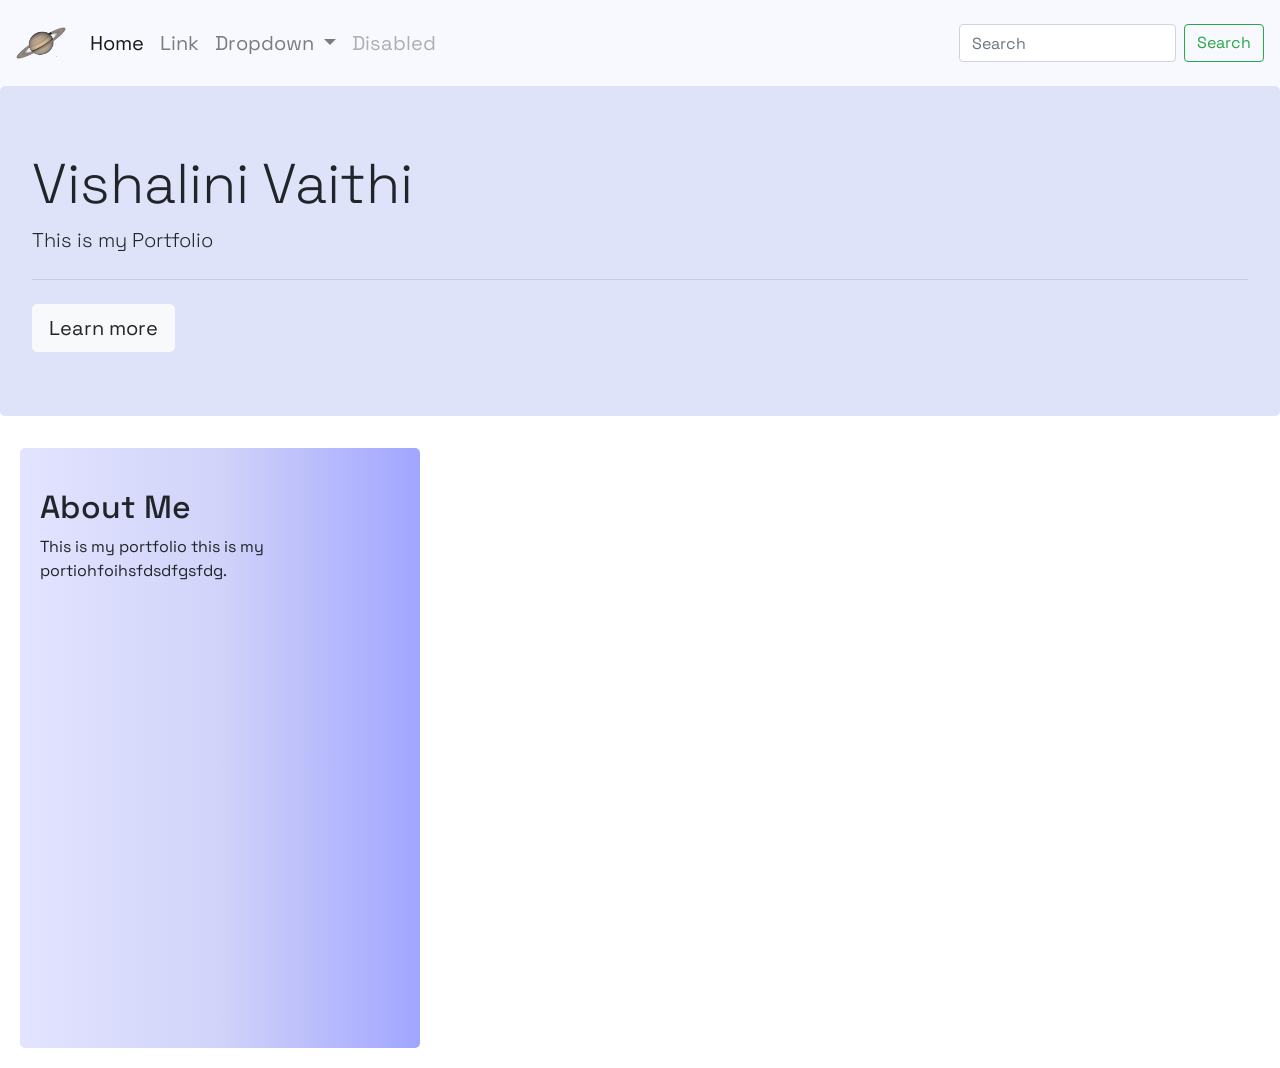
==== index.html @ bf5ea5e1 "Update index.html" ====
<html>

<head>
    <title>Portfolio</title>
    <link rel="stylesheet" href="https://cdn.jsdelivr.net/npm/bootstrap@4.6.2/dist/css/bootstrap.min.css">
    <link href="https://fonts.googleapis.com/css2?family=Space+Grotesk:wght@300..700&display=swap" rel="stylesheet">
    <link rel="stylesheet" href="style.css">
</head>

<body>
        <nav class="navbar navbar-expand-lg navbar-light" id = "n1">
            <a class="navbar-brand" href="#"> <img src = "saturn.png"></a>
            <button class="navbar-toggler" type="button" data-toggle="collapse" data-target="#navbarSupportedContent"
                aria-controls="navbarSupportedContent" aria-expanded="false" aria-label="Toggle navigation">
                <span class="navbar-toggler-icon"></span>
            </button>

            <div class="collapse navbar-collapse" id="navbarSupportedContent">
                <ul class="navbar-nav mr-auto">
                    <li class="nav-item active">
                        <a class="nav-link" href="#">Home <span class="sr-only">(current)</span></a>
                    </li>
                    <li class="nav-item">
                        <a class="nav-link" href="#">Link</a>
                    </li>
                    <li class="nav-item dropdown">
                        <a class="nav-link dropdown-toggle" href="#" role="button" data-toggle="dropdown"
                            aria-expanded="false">
                            Dropdown
                        </a>
                        <div class="dropdown-menu">
                            <a class="dropdown-item" href="#">Action</a>
                            <a class="dropdown-item" href="#">Another action</a>
                            <div class="dropdown-divider"></div>
                            <a class="dropdown-item" href="#">Something else here</a>
                        </div>
                    </li>
                    <li class="nav-item">
                        <a class="nav-link disabled">Disabled</a>
                    </li>
                </ul>
                <form class="form-inline my-2 my-lg-0">
                    <input class="form-control mr-sm-2" type="search" placeholder="Search" aria-label="Search">
                    <button class="btn btn-outline-success my-2 my-sm-0" type="submit">Search</button>
                </form>
            </div>
        </nav>

<div class="jumbotron">
  <h1 class="display-4">Vishalini Vaithi</h1>
  <p class="lead">This is my Portfolio</p>
  <hr class="my-4">
  <a class="btn btn-light btn-lg" href="#" role="button">Learn more</a>
</div>


<div class="container">
    <h2>About Me</h2>
    <p>This is my portfolio this is my portiohfoihsfdsdfgsfdg.</p>
</div>




    <script src="https://cdn.jsdelivr.net/npm/jquery@3.5.1/dist/jquery.slim.min.js"
        integrity="sha384-DfXdz2htPH0lsSSs5nCTpuj/zy4C+OGpamoFVy38MVBnE+IbbVYUew+OrCXaRkfj"
        crossorigin="anonymous"></script>
    <script src="https://cdn.jsdelivr.net/npm/popper.js@1.16.1/dist/umd/popper.min.js"
        integrity="sha384-9/reFTGAW83EW2RDu2S0VKaIzap3H66lZH81PoYlFhbGU+6BZp6G7niu735Sk7lN"
        crossorigin="anonymous"></script>
    <script src="https://cdn.jsdelivr.net/npm/bootstrap@4.6.2/dist/js/bootstrap.min.js"
        integrity="sha384-+sLIOodYLS7CIrQpBjl+C7nPvqq+FbNUBDunl/OZv93DB7Ln/533i8e/mZXLi/P+"
        crossorigin="anonymous"></script>
</body>

</html>
---- style.css ----
body {
    font-family: "Space Grotesk", sans-serif;
}

#n1 {
    background: ghostwhite;
    padding-top: 20px;
    padding-bottom: 20px;
    font-size: 20px;
}





.jumbotron {
    background-color: rgb(223, 227, 250);
}

.navbar .nav-link:hover {
    color: #dbd7ff;
}

img {
    width: 50px;
}


.container {
    padding: 40px 20px;
    width: 400px;
    background: linear-gradient(to right, rgb(227, 228, 255), rgb(209, 211, 249), rgb(161, 166, 255));
    border-radius: 5px;
    margin-bottom: 20px;
    margin-left: 20px;
    height: 600px;
}


/* padding-top: 20px;
    padding-bottom: 20px;
    font-size: 20px; */
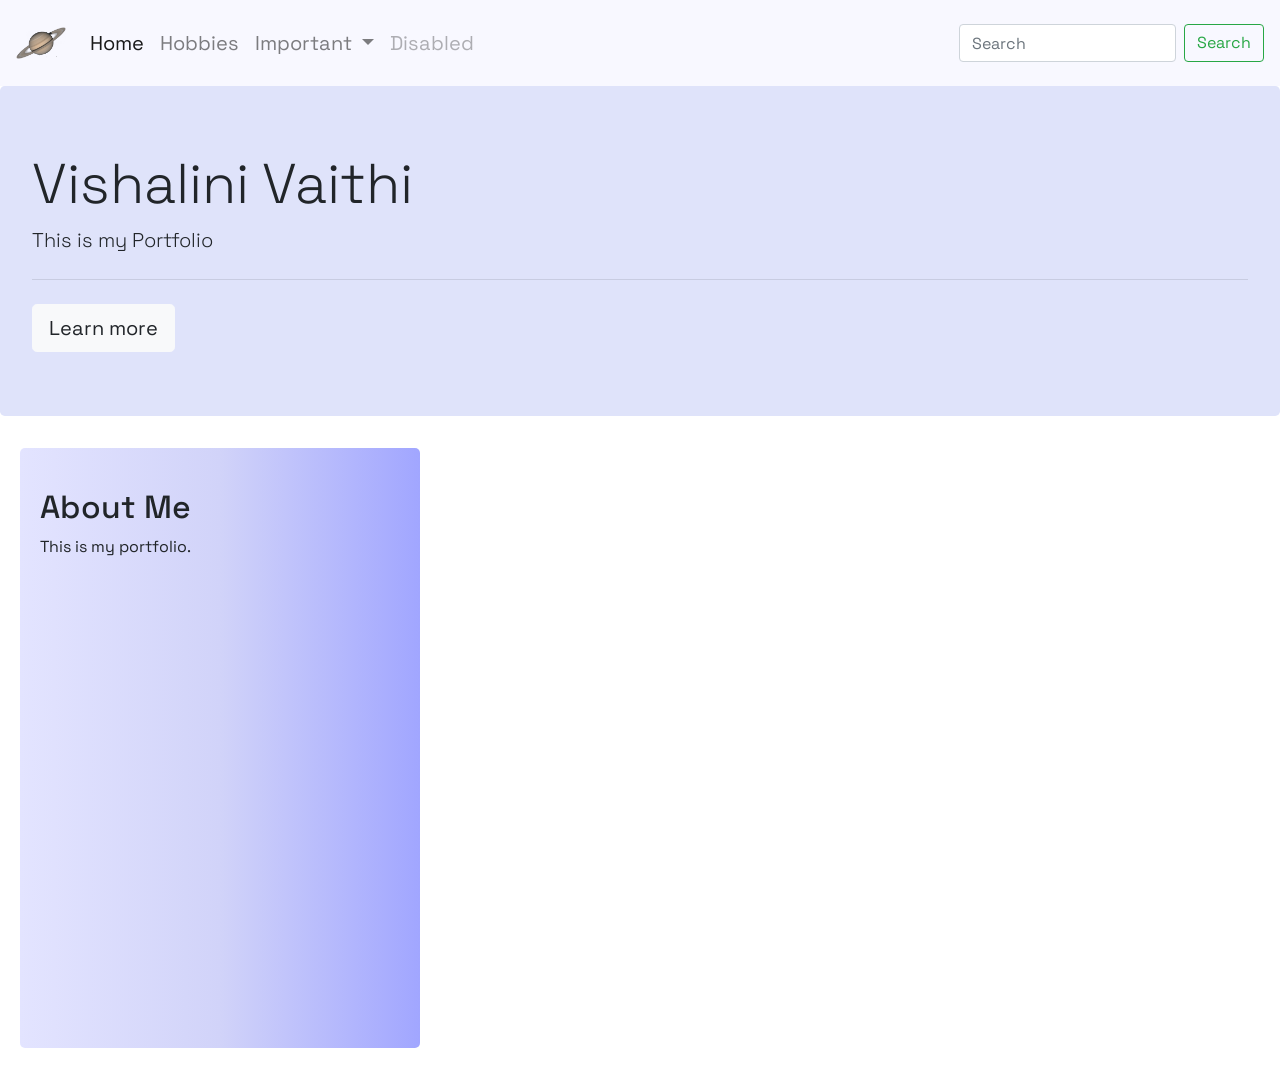
==== commit ae076ecb: "Update index.html" ====
--- a/index.html
+++ b/index.html
@@ -21,16 +21,16 @@
                         <a class="nav-link" href="#">Home <span class="sr-only">(current)</span></a>
                     </li>
                     <li class="nav-item">
-                        <a class="nav-link" href="#">Link</a>
+                        <a class="nav-link" href="#">Hobbies</a>
                     </li>
                     <li class="nav-item dropdown">
                         <a class="nav-link dropdown-toggle" href="#" role="button" data-toggle="dropdown"
                             aria-expanded="false">
-                            Dropdown
+                            Important
                         </a>
                         <div class="dropdown-menu">
-                            <a class="dropdown-item" href="#">Action</a>
-                            <a class="dropdown-item" href="#">Another action</a>
+                            <a class="dropdown-item" href="#">Awards</a>
+                            <a class="dropdown-item" href="#">Certifications</a>
                             <div class="dropdown-divider"></div>
                             <a class="dropdown-item" href="#">Something else here</a>
                         </div>
@@ -56,7 +56,7 @@
 
 <div class="container">
     <h2>About Me</h2>
-    <p>This is my portfolio this is my portiohfoihsfdsdfgsfdg.</p>
+    <p>This is my portfolio.</p>
 </div>
 
 
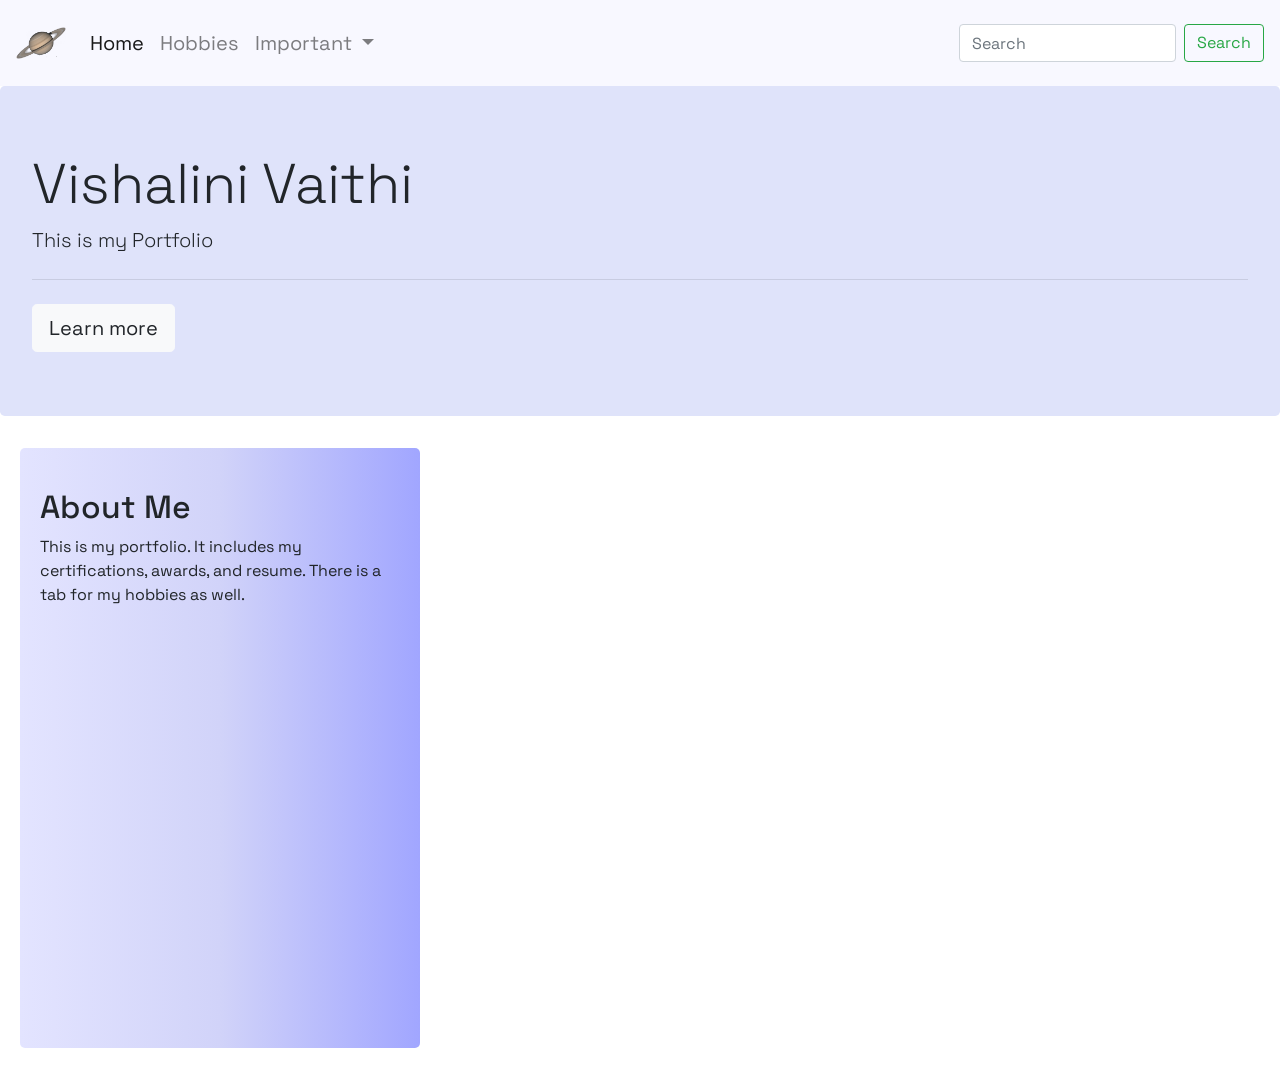
==== commit b3c8d97e: "asdfasdfasd" ====
--- a/index.html
+++ b/index.html
@@ -18,7 +18,7 @@
             <div class="collapse navbar-collapse" id="navbarSupportedContent">
                 <ul class="navbar-nav mr-auto">
                     <li class="nav-item active">
-                        <a class="nav-link" href="#">Home <span class="sr-only">(current)</span></a>
+                        <a class="nav-link" href="index.html">Home <span class="sr-only">(current)</span></a>
                     </li>
                     <li class="nav-item">
                         <a class="nav-link" href="#">Hobbies</a>
@@ -29,14 +29,11 @@
                             Important
                         </a>
                         <div class="dropdown-menu">
-                            <a class="dropdown-item" href="#">Awards</a>
-                            <a class="dropdown-item" href="#">Certifications</a>
+                            <a class="dropdown-item" href="awards.html">Awards</a>
+                            <a class="dropdown-item" href="certifications.html">Certifications</a>
                             <div class="dropdown-divider"></div>
-                            <a class="dropdown-item" href="#">Something else here</a>
+                            <a class="dropdown-item" href="resume.html">Resume</a>
                         </div>
-                    </li>
-                    <li class="nav-item">
-                        <a class="nav-link disabled">Disabled</a>
                     </li>
                 </ul>
                 <form class="form-inline my-2 my-lg-0">
@@ -56,7 +53,7 @@
 
 <div class="container">
     <h2>About Me</h2>
-    <p>This is my portfolio.</p>
+    <p>This is my portfolio. It includes my certifications, awards, and resume. There is a tab for my hobbies as well.</p>
 </div>
 
 
--- a/style.css
+++ b/style.css
@@ -37,6 +37,3 @@
 }
 
 
-/* padding-top: 20px;
-    padding-bottom: 20px;
-    font-size: 20px; */
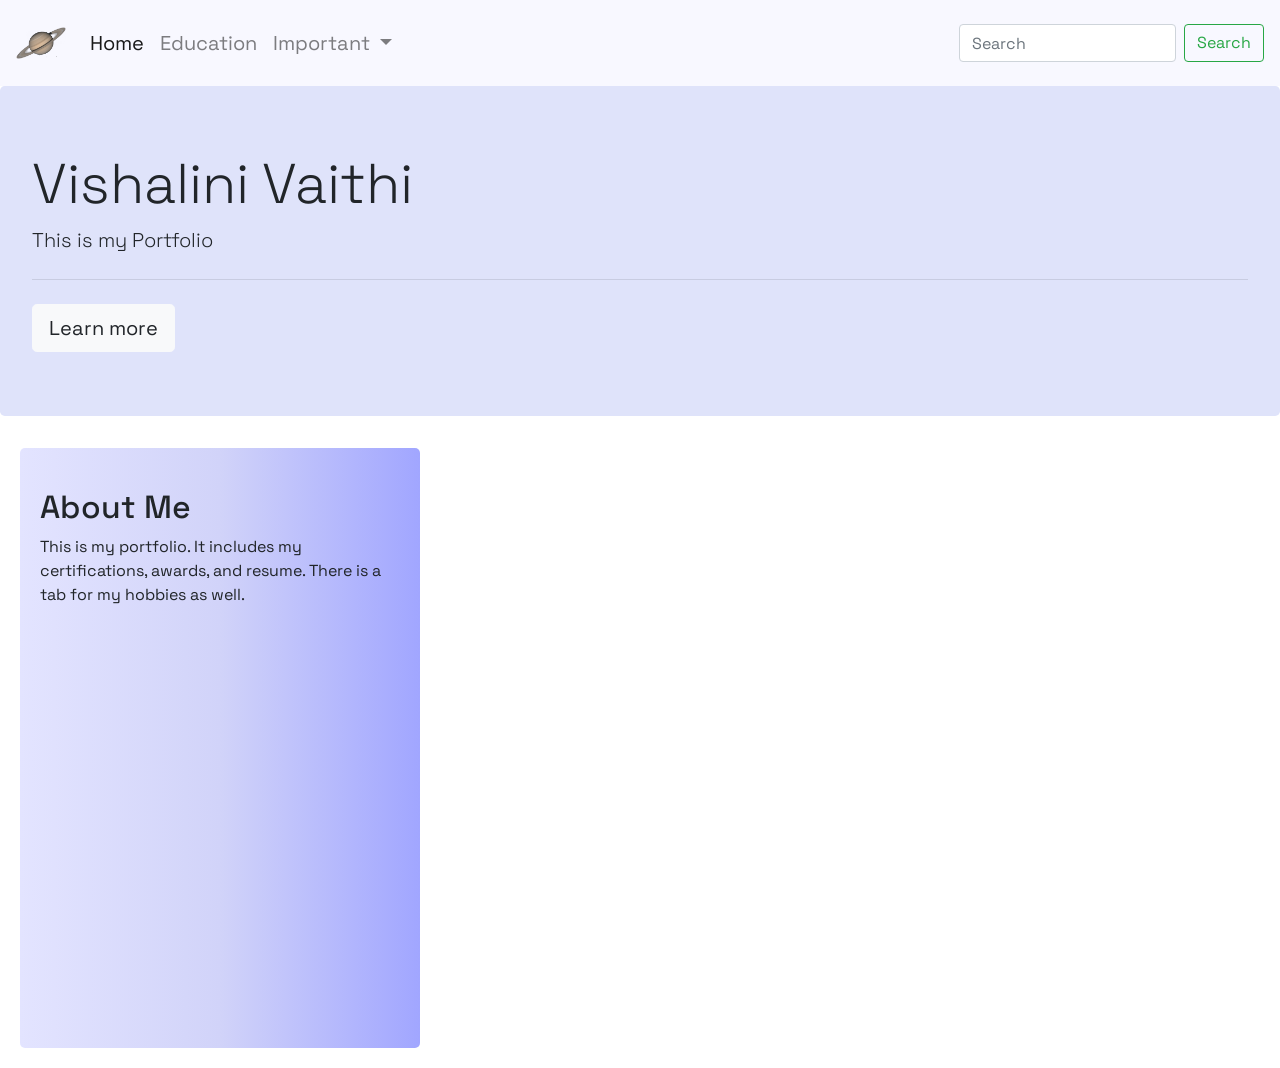
==== commit 85f43f6b: "e" ====
--- a/index.html
+++ b/index.html
@@ -9,7 +9,7 @@
 
 <body>
         <nav class="navbar navbar-expand-lg navbar-light" id = "n1">
-            <a class="navbar-brand" href="#"> <img src = "saturn.png"></a>
+            <a class="navbar-brand" href="https://github.com/S4turn404"> <img src = "saturn.png"></a>
             <button class="navbar-toggler" type="button" data-toggle="collapse" data-target="#navbarSupportedContent"
                 aria-controls="navbarSupportedContent" aria-expanded="false" aria-label="Toggle navigation">
                 <span class="navbar-toggler-icon"></span>
@@ -21,7 +21,7 @@
                         <a class="nav-link" href="index.html">Home <span class="sr-only">(current)</span></a>
                     </li>
                     <li class="nav-item">
-                        <a class="nav-link" href="#">Hobbies</a>
+                        <a class="nav-link" href="education.html">Education</a>
                     </li>
                     <li class="nav-item dropdown">
                         <a class="nav-link dropdown-toggle" href="#" role="button" data-toggle="dropdown"
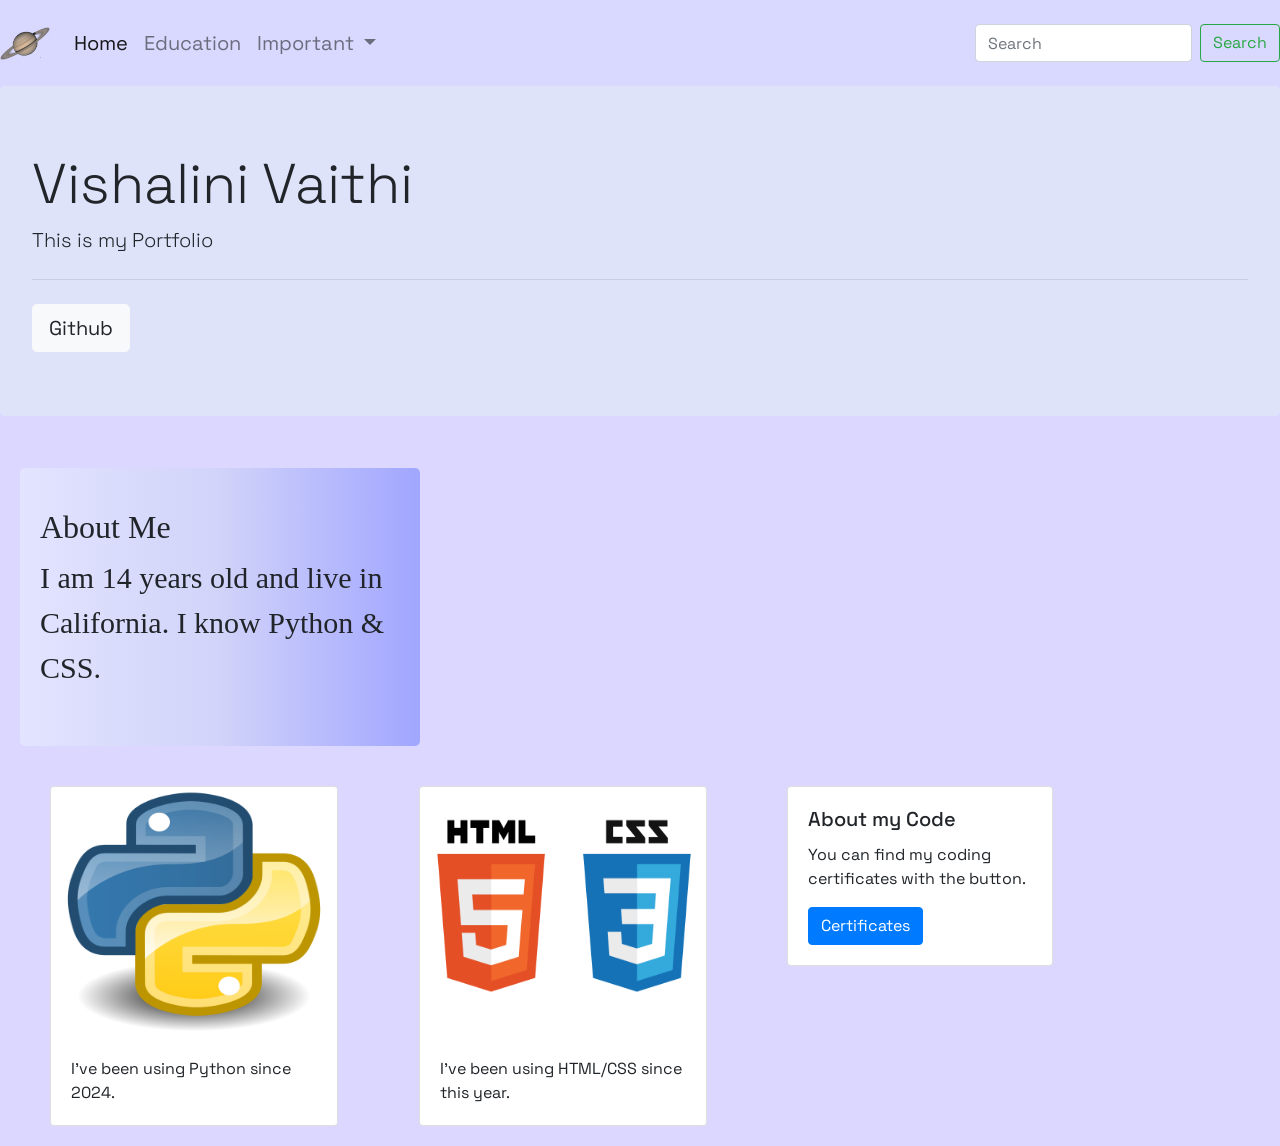
==== commit 9ba9839e: "eek" ====
--- a/index.html
+++ b/index.html
@@ -1,73 +1,89 @@
-<html>
-
+<!DOCTYPE html>
+<html lang="en">
 <head>
+    <meta charset="UTF-8">
+    <meta name="viewport" content="width=device-width, initial-scale=1.0">
     <title>Portfolio</title>
     <link rel="stylesheet" href="https://cdn.jsdelivr.net/npm/bootstrap@4.6.2/dist/css/bootstrap.min.css">
     <link href="https://fonts.googleapis.com/css2?family=Space+Grotesk:wght@300..700&display=swap" rel="stylesheet">
     <link rel="stylesheet" href="style.css">
 </head>
+<body>
+    <nav class="navbar navbar-expand-lg navbar-light" id="n1">
+        <a class="navbar-brand" href="https://github.com/S4turn404">
+            <img src="saturn.png" alt="Logo">
+        </a>
+        <button class="navbar-toggler" type="button" data-toggle="collapse" data-target="#navbarSupportedContent"
+            aria-controls="navbarSupportedContent" aria-expanded="false" aria-label="Toggle navigation">
+            <span class="navbar-toggler-icon"></span>
+        </button>
+        <div class="collapse navbar-collapse" id="navbarSupportedContent">
+            <ul class="navbar-nav mr-auto">
+                <li class="nav-item active">
+                    <a class="nav-link" href="index.html">Home <span class="sr-only">(current)</span></a>
+                </li>
+                <li class="nav-item">
+                    <a class="nav-link" href="education.html">Education</a>
+                </li>
+                <li class="nav-item dropdown">
+                    <a class="nav-link dropdown-toggle" href="#" role="button" data-toggle="dropdown" aria-expanded="false">
+                        Important
+                    </a>
+                    <div class="dropdown-menu">
+                        <a class="dropdown-item" href="awards.html">Awards</a>
+                        <a class="dropdown-item" href="certifications.html">Certifications</a>
+                        <div class="dropdown-divider"></div>
+                        <a class="dropdown-item" href="resume.html">Resume</a>
+                    </div>
+                </li>
+            </ul>
+            <form class="form-inline my-2 my-lg-0">
+                <input class="form-control mr-sm-2" type="search" placeholder="Search" aria-label="Search">
+                <button class="btn btn-outline-success my-2 my-sm-0" type="submit">Search</button>
+            </form>
+        </div>
+    </nav>
 
-<body>
-        <nav class="navbar navbar-expand-lg navbar-light" id = "n1">
-            <a class="navbar-brand" href="https://github.com/S4turn404"> <img src = "saturn.png"></a>
-            <button class="navbar-toggler" type="button" data-toggle="collapse" data-target="#navbarSupportedContent"
-                aria-controls="navbarSupportedContent" aria-expanded="false" aria-label="Toggle navigation">
-                <span class="navbar-toggler-icon"></span>
-            </button>
+    <div class="jumbotron">
+        <h1 class="display-4">Vishalini Vaithi</h1>
+        <p class="lead">This is my Portfolio</p>
+        <hr class="my-4">
+        <a class="btn btn-light btn-lg" href="https://github.com/S4turn404" role="button">Github</a>
+    </div>
 
-            <div class="collapse navbar-collapse" id="navbarSupportedContent">
-                <ul class="navbar-nav mr-auto">
-                    <li class="nav-item active">
-                        <a class="nav-link" href="index.html">Home <span class="sr-only">(current)</span></a>
-                    </li>
-                    <li class="nav-item">
-                        <a class="nav-link" href="education.html">Education</a>
-                    </li>
-                    <li class="nav-item dropdown">
-                        <a class="nav-link dropdown-toggle" href="#" role="button" data-toggle="dropdown"
-                            aria-expanded="false">
-                            Important
-                        </a>
-                        <div class="dropdown-menu">
-                            <a class="dropdown-item" href="awards.html">Awards</a>
-                            <a class="dropdown-item" href="certifications.html">Certifications</a>
-                            <div class="dropdown-divider"></div>
-                            <a class="dropdown-item" href="resume.html">Resume</a>
-                        </div>
-                    </li>
-                </ul>
-                <form class="form-inline my-2 my-lg-0">
-                    <input class="form-control mr-sm-2" type="search" placeholder="Search" aria-label="Search">
-                    <button class="btn btn-outline-success my-2 my-sm-0" type="submit">Search</button>
-                </form>
+    <div class="main-section">
+        <div class="container1">
+            <h2>About Me</h2>
+            <p>I am 14 years old and live in California. I know Python & CSS.</p>
+        </div>
+
+        <div class="cards-container">
+            <div class="card" style="width: 18rem;">
+                <img src="images4/python.png" class="card-img-top" alt="Python">
+                <div class="card-body">
+                    <p class="card-text">I've been using Python since 2024.</p>
+                </div>
             </div>
-        </nav>
 
-<div class="jumbotron">
-  <h1 class="display-4">Vishalini Vaithi</h1>
-  <p class="lead">This is my Portfolio</p>
-  <hr class="my-4">
-  <a class="btn btn-light btn-lg" href="#" role="button">Learn more</a>
-</div>
+            <div class="card" style="width: 18rem;">
+                <img src="images4/htmlcss.png" class="card-img-top" alt="HTML/CSS">
+                <div class="card-body">
+                    <p class="card-text">I've been using HTML/CSS since this year.</p>
+                </div>
+            </div>
 
+            <div class="card w-25">
+                <div class="card-body">
+                    <h5 class="card-title">About my Code</h5>
+                    <p class="card-text">You can find my coding certificates with the button.</p>
+                    <a href="certifications.html" class="btn btn-primary">Certificates</a>
+                </div>
+            </div>
+        </div>
+    </div>
 
-<div class="container">
-    <h2>About Me</h2>
-    <p>This is my portfolio. It includes my certifications, awards, and resume. There is a tab for my hobbies as well.</p>
-</div>
-
-
-
-
-    <script src="https://cdn.jsdelivr.net/npm/jquery@3.5.1/dist/jquery.slim.min.js"
-        integrity="sha384-DfXdz2htPH0lsSSs5nCTpuj/zy4C+OGpamoFVy38MVBnE+IbbVYUew+OrCXaRkfj"
-        crossorigin="anonymous"></script>
-    <script src="https://cdn.jsdelivr.net/npm/popper.js@1.16.1/dist/umd/popper.min.js"
-        integrity="sha384-9/reFTGAW83EW2RDu2S0VKaIzap3H66lZH81PoYlFhbGU+6BZp6G7niu735Sk7lN"
-        crossorigin="anonymous"></script>
-    <script src="https://cdn.jsdelivr.net/npm/bootstrap@4.6.2/dist/js/bootstrap.min.js"
-        integrity="sha384-+sLIOodYLS7CIrQpBjl+C7nPvqq+FbNUBDunl/OZv93DB7Ln/533i8e/mZXLi/P+"
-        crossorigin="anonymous"></script>
+    <script src="https://cdn.jsdelivr.net/npm/jquery@3.5.1/dist/jquery.slim.min.js" crossorigin="anonymous"></script>
+    <script src="https://cdn.jsdelivr.net/npm/popper.js@1.16.1/dist/umd/popper.min.js" crossorigin="anonymous"></script>
+    <script src="https://cdn.jsdelivr.net/npm/bootstrap@4.6.2/dist/js/bootstrap.min.js" crossorigin="anonymous"></script>
 </body>
-
 </html>
--- a/style.css
+++ b/style.css
@@ -1,17 +1,14 @@
 body {
     font-family: "Space Grotesk", sans-serif;
+    background-color: #dbd7ff;
+    margin: 0;
 }
 
 #n1 {
-    background: ghostwhite;
-    padding-top: 20px;
-    padding-bottom: 20px;
+    background: rgb(217, 217, 255);
+    padding: 20px 0;
     font-size: 20px;
 }
-
-
-
-
 
 .jumbotron {
     background-color: rgb(223, 227, 250);
@@ -25,15 +22,30 @@
     width: 50px;
 }
 
-
-.container {
+.container1 {
     padding: 40px 20px;
     width: 400px;
     background: linear-gradient(to right, rgb(227, 228, 255), rgb(209, 211, 249), rgb(161, 166, 255));
     border-radius: 5px;
-    margin-bottom: 20px;
-    margin-left: 20px;
-    height: 600px;
+    font-size: 30px;
+    font-family: Georgia, 'Times New Roman', Times, serif;
 }
 
+.main-section {
+    display: flex;
+    gap: 40px;
+    padding: 20px;
+    flex-wrap: wrap;
+}
 
+.cards-container {
+    display: flex;
+    flex-wrap: wrap;
+    justify-content: space-around;
+    align-items: flex-start;
+    gap: 20px;
+}
+
+.card-img-top {
+    height: 250px;
+}
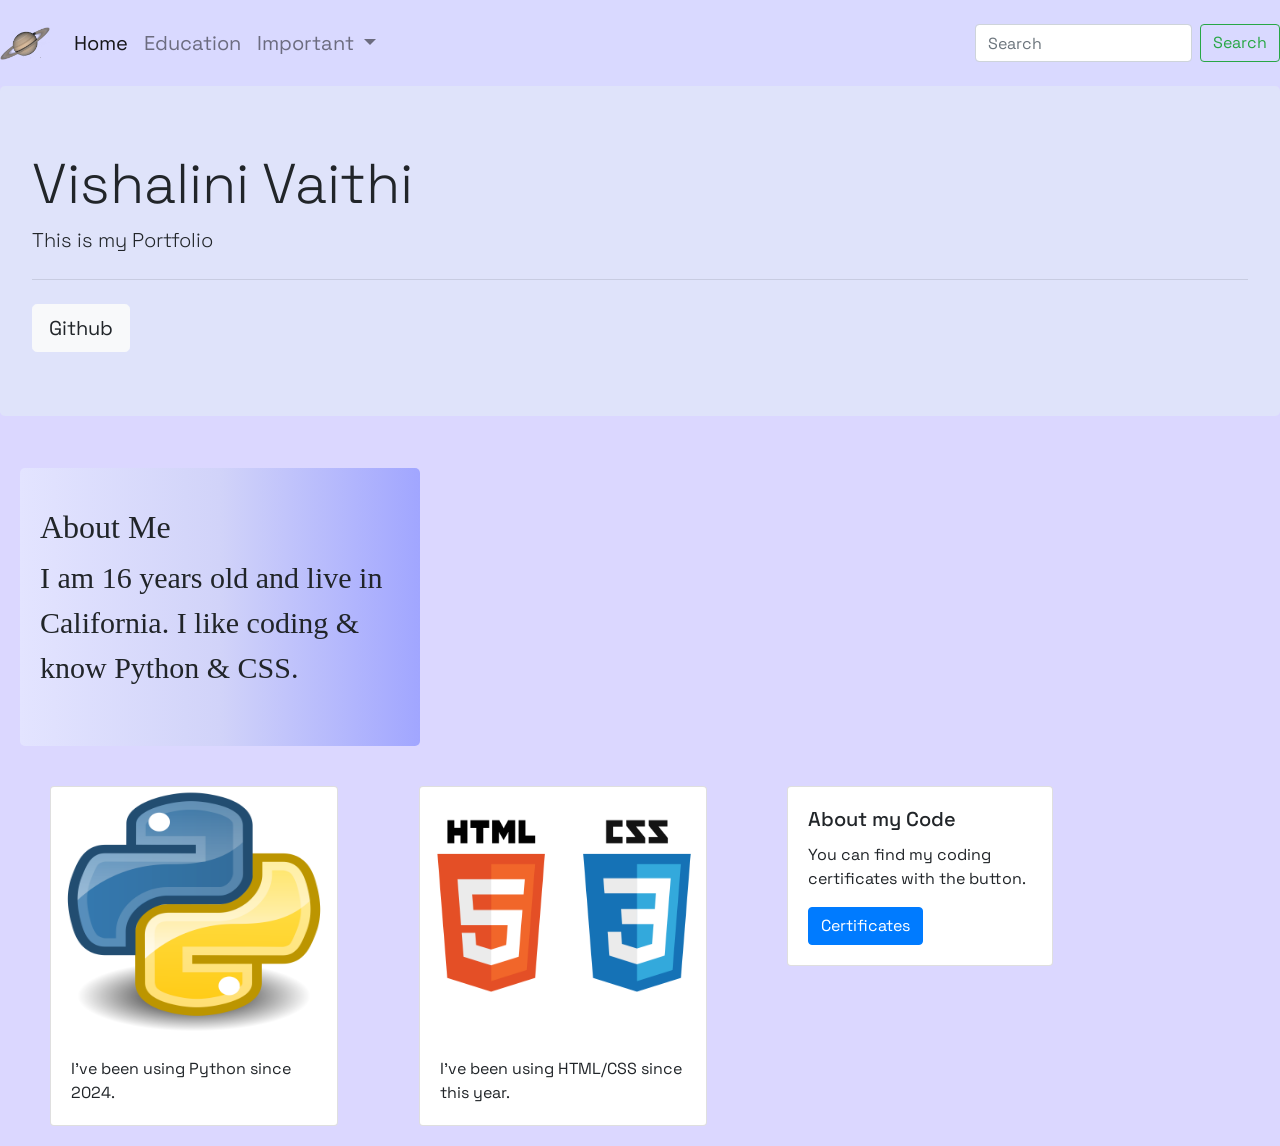
==== commit f4c39d8b: "Update index.html" ====
--- a/index.html
+++ b/index.html
@@ -54,7 +54,7 @@
     <div class="main-section">
         <div class="container1">
             <h2>About Me</h2>
-            <p>I am 14 years old and live in California. I know Python & CSS.</p>
+            <p>I am 16 years old and live in California. I like coding & know Python & CSS.</p>
         </div>
 
         <div class="cards-container">
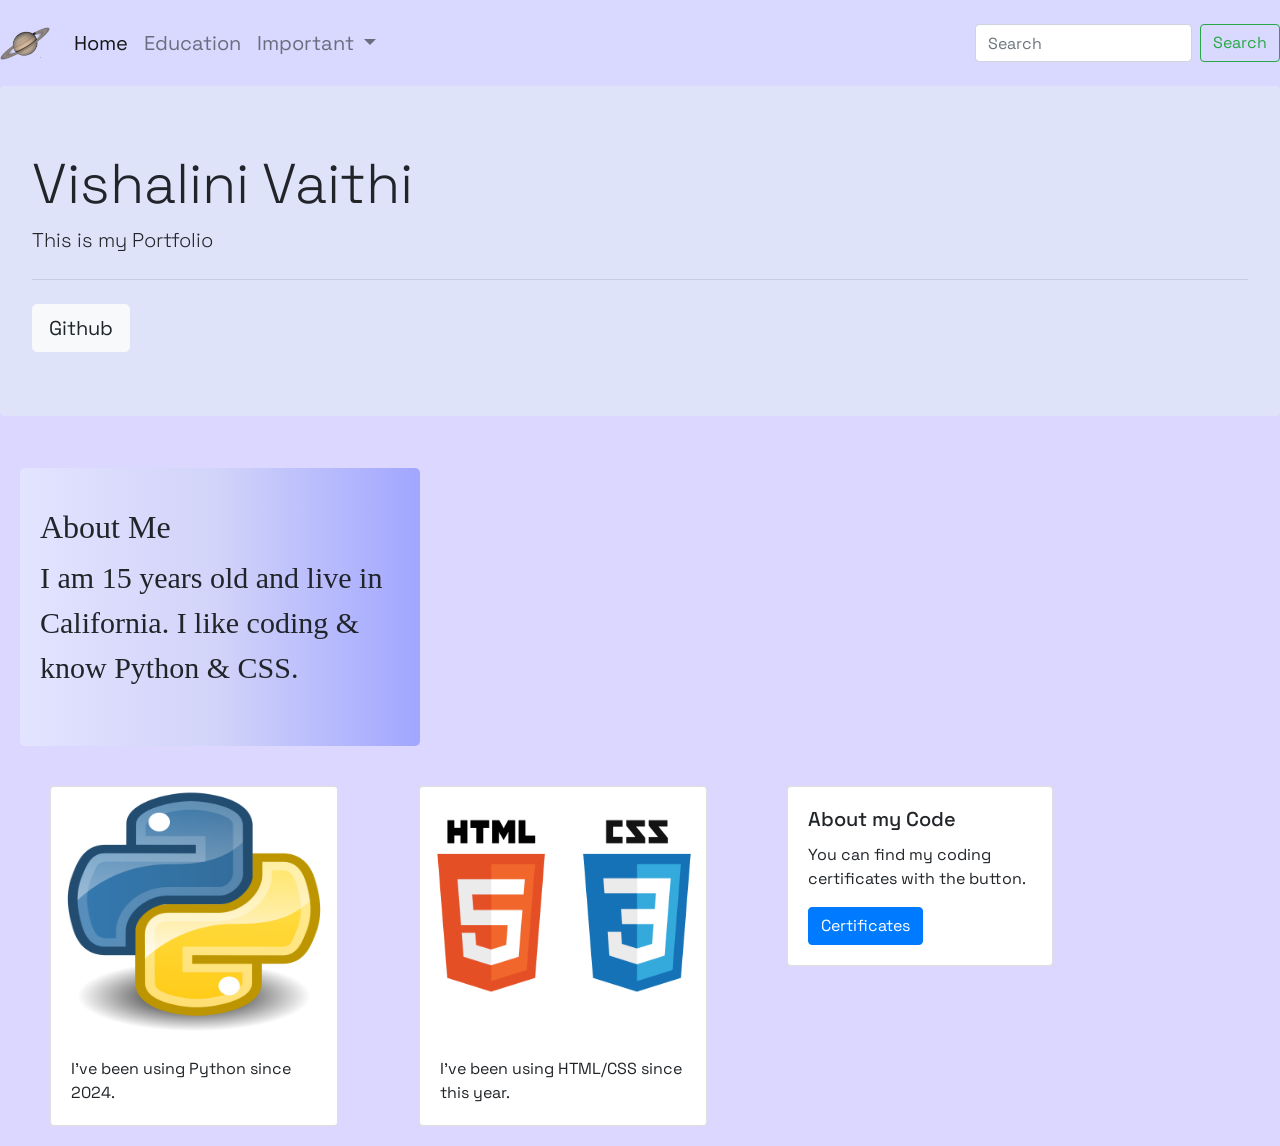
==== commit bda5dfe9: "e" ====
--- a/index.html
+++ b/index.html
@@ -54,7 +54,7 @@
     <div class="main-section">
         <div class="container1">
             <h2>About Me</h2>
-            <p>I am 16 years old and live in California. I like coding & know Python & CSS.</p>
+            <p>I am 15 years old and live in California. I like coding & know Python & CSS.</p>
         </div>
 
         <div class="cards-container">
